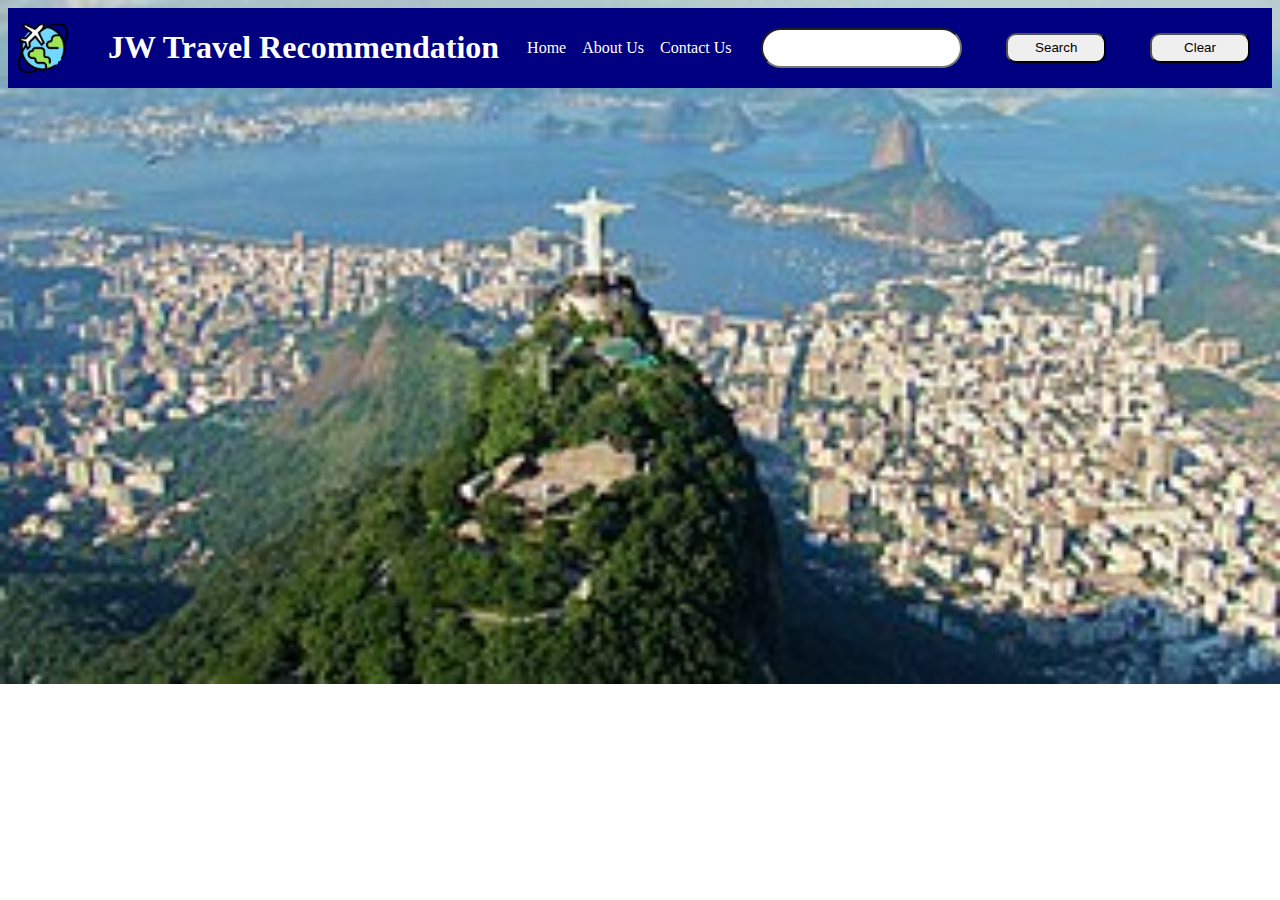
==== about-us.html @ bedf7119 "finish home page" ====
<!DOCTYPE html>
<html lang="en">
  <head>
    <meta charset="UTF-8" />
    <meta name="viewport" content="width=device-width, initial-scale=1.0" />
    <title>jwtravelRecommendation</title>
    <link rel="stylesheet" href="travel_recommendation.css" />
  </head>
  <body>
    <div id="navBar">
      <img src="travelIcon.png" alt="Travel Icon" id="navBarIcon"/>
      <h1 id="navLabel">JW Travel Recommendation</h1>
      <div id="linksDiv">
        <a class="navLink" href="index.html">Home</a>
        <a class="navLink" href="about-us.html">About Us</a>
        <a class="navLink" href="contact-us.html">Contact Us</a>
      </div>
      <input type="search" id="navSearch">
      <button class="navButton">Search</button>
      <button class="navButton">Clear</button>
    </div>
  </body>
  <script src="travel_recommendation.js"></script>
</html>
---- travel_recommendation.css ----
#navBar {
  display: flex;
  width: 100%;
  background-color: navy;
}

#navBarIcon {
  width: 50px;
  height: 50px;
  margin: auto 40px auto 10px;
}

#navLabel {
  color: white;
}

#linksDiv {
  display: flex;
  align-items: center;
  padding-left: 20px;
}

.navLink {
  color: white;
  text-decoration: none;
  padding: 8px;
}

#navSearch {
  height: 40px;
  margin: auto;
  border-radius: 20px;
  padding: 10px;
}

.navButton {
    margin: auto;
    border-radius: 10px;
    width: 100px;
    height: 30px;
}

body {
    background-image: url('rio.jpg');
    background-size: cover;
    background-position: top;
    background-repeat: no-repeat;
  }
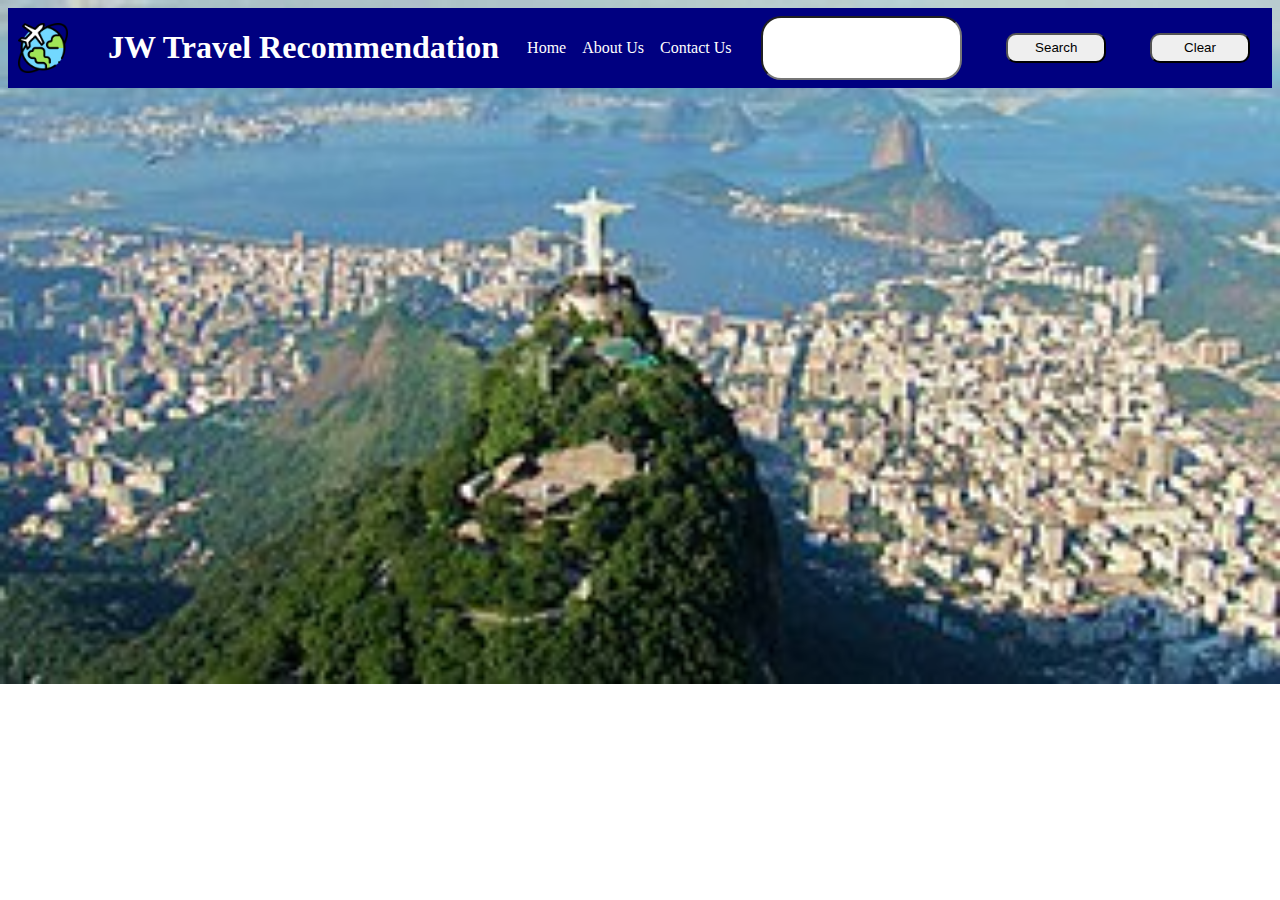
==== commit c996a09f: "fix nav bars" ====
--- a/about-us.html
+++ b/about-us.html
@@ -7,15 +7,16 @@
     <link rel="stylesheet" href="travel_recommendation.css" />
   </head>
   <body>
+    <!-- Nav Bar -->
     <div id="navBar">
-      <img src="travelIcon.png" alt="Travel Icon" id="navBarIcon"/>
+      <img src="travelIcon.png" alt="Travel Icon" id="navBarIcon" />
       <h1 id="navLabel">JW Travel Recommendation</h1>
       <div id="linksDiv">
         <a class="navLink" href="index.html">Home</a>
         <a class="navLink" href="about-us.html">About Us</a>
         <a class="navLink" href="contact-us.html">Contact Us</a>
       </div>
-      <input type="search" id="navSearch">
+      <input type="text" id="navSearch" />
       <button class="navButton">Search</button>
       <button class="navButton">Clear</button>
     </div>
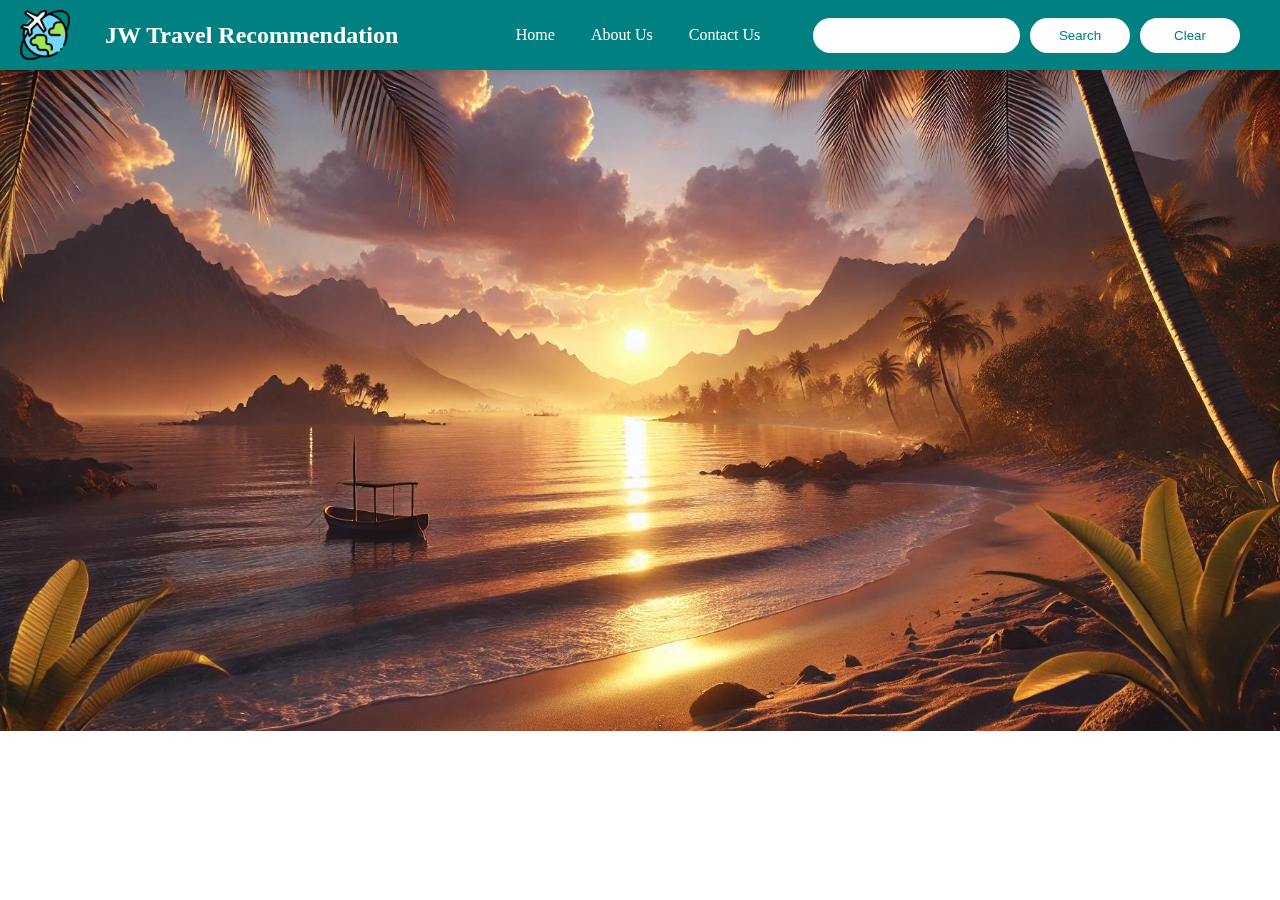
==== commit 68b0872b: "fix navbar spacing and colors" ====
--- a/about-us.html
+++ b/about-us.html
@@ -9,16 +9,20 @@
   <body>
     <!-- Nav Bar -->
     <div id="navBar">
-      <img src="travelIcon.png" alt="Travel Icon" id="navBarIcon" />
-      <h1 id="navLabel">JW Travel Recommendation</h1>
+      <div id="leftDiv">
+        <img src="travelIcon.png" alt="Travel Icon" id="navBarIcon" />
+        <h1 id="navLabel">JW Travel Recommendation</h1>
+      </div>
       <div id="linksDiv">
         <a class="navLink" href="index.html">Home</a>
         <a class="navLink" href="about-us.html">About Us</a>
         <a class="navLink" href="contact-us.html">Contact Us</a>
       </div>
-      <input type="text" id="navSearch" />
-      <button class="navButton">Search</button>
-      <button class="navButton">Clear</button>
+      <div id="searchDiv">
+        <input type="text" id="navSearch" />
+        <button class="navButton">Search</button>
+        <button class="navButton">Clear</button>
+      </div>
     </div>
   </body>
   <script src="travel_recommendation.js"></script>
--- a/travel_recommendation.css
+++ b/travel_recommendation.css
@@ -1,48 +1,93 @@
 #navBar {
   display: flex;
+  justify-content: space-between;
+  align-items: center;
+  padding: 10px 20px;
   width: 100%;
-  background-color: navy;
+  background-color: #008080;
+  position: fixed;
+  top: 0;
+  left: 0;
+  z-index: 1000;
+  box-shadow: 0 2px 5px rgba(0, 0, 0, 0.1);
+  box-sizing: border-box; /* Ensures padding is included in the total width */
 }
 
 #navBarIcon {
   width: 50px;
   height: 50px;
-  margin: auto 40px auto 10px;
+  margin-right: 15px;
 }
 
 #navLabel {
   color: white;
+  margin: 0 20px;
+  font-size: 1.5rem;
+}
+
+/* Left side container to hold the logo and title */
+#leftDiv {
+  display: flex;
+  align-items: center;
+  flex-grow: 1; /* Allow this section to take up available space */
 }
 
 #linksDiv {
   display: flex;
-  align-items: center;
-  padding-left: 20px;
+  justify-content: center; /* Centers the links within its space */
+  gap: 20px; /* Space between the links */
+  flex-grow: 2; /* Make this div expand and take more space */
 }
 
 .navLink {
   color: white;
   text-decoration: none;
   padding: 8px;
+  font-size: 1rem;
+  transition: color 0.3s ease;
+}
+
+.navLink:hover {
+  color: #ffdd57;
 }
 
 #navSearch {
-  height: 40px;
-  margin: auto;
+  height: 35px;
+  padding: 0 15px;
   border-radius: 20px;
-  padding: 10px;
+  border: none;
+  outline: none;
 }
 
 .navButton {
-    margin: auto;
-    border-radius: 10px;
-    width: 100px;
-    height: 30px;
+  background-color: white;
+  color: #008080;
+  border: none;
+  border-radius: 20px;
+  width: 100px;
+  height: 35px;
+  margin-left: 10px;
+  cursor: pointer;
+  transition: background-color 0.3s ease;
+}
+
+.navButton:hover {
+  background-color: #004d40;
+  color: white;
+}
+
+#searchDiv {
+  display: flex;
+  align-items: center;
+  margin-left: auto;
+  padding-right: 20px; /* Add padding to prevent overflow */
 }
 
 body {
-    background-image: url('rio.jpg');
-    background-size: cover;
-    background-position: top;
-    background-repeat: no-repeat;
-  }+  background-image: url("background.jpg");
+  background-size: cover;
+  background-position: top;
+  background-repeat: no-repeat;
+  margin: 0;
+  padding-top: 80px; /* Accounts for fixed header */
+}
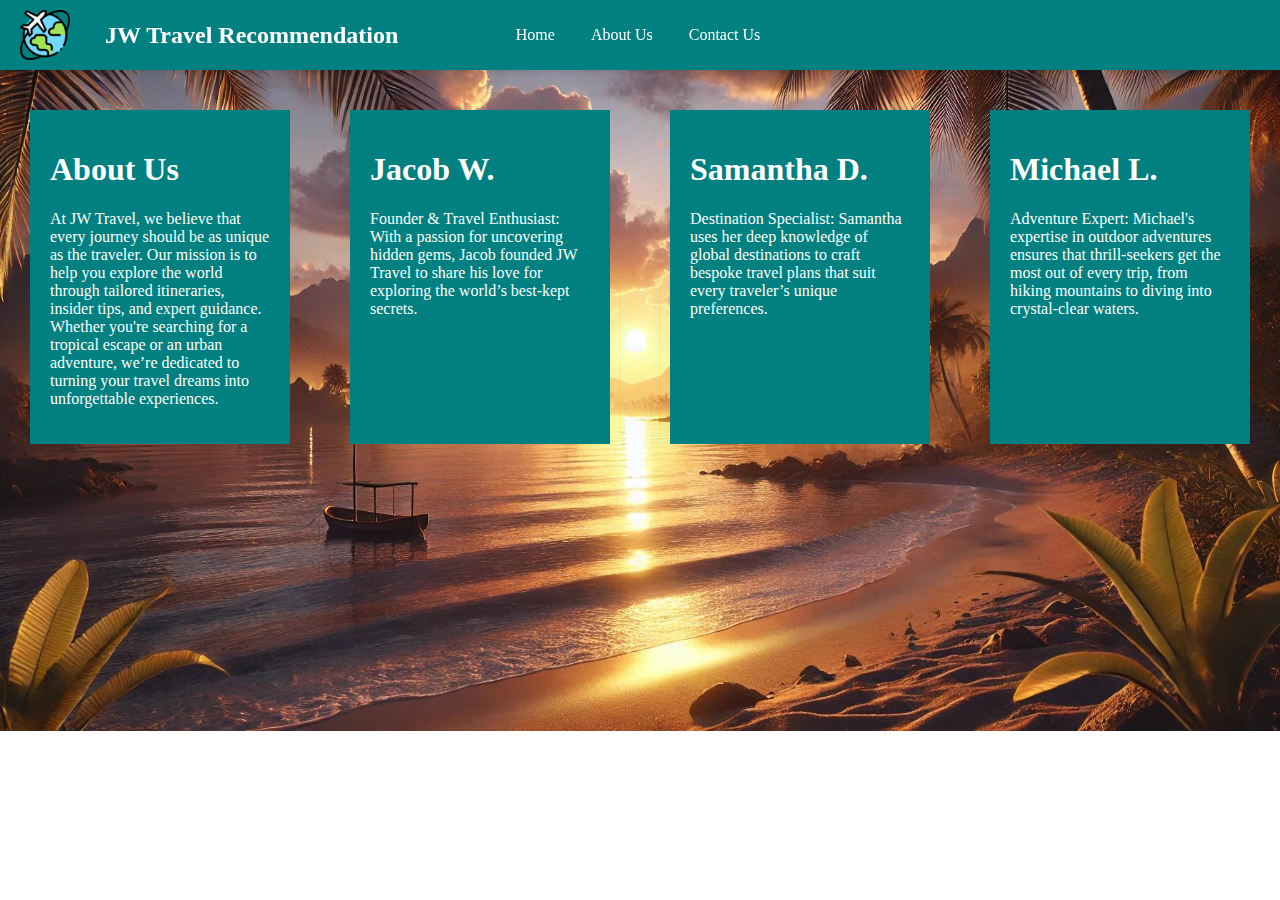
==== commit 7d609784: "finish about us page" ====
--- a/about-us.html
+++ b/about-us.html
@@ -18,12 +18,80 @@
         <a class="navLink" href="about-us.html">About Us</a>
         <a class="navLink" href="contact-us.html">Contact Us</a>
       </div>
-      <div id="searchDiv">
+      <div id="searchDiv" style="visibility: hidden;">
         <input type="text" id="navSearch" />
         <button class="navButton">Search</button>
         <button class="navButton">Clear</button>
       </div>
     </div>
+
+    <!-- About Us Information -->
+
+    <div id="aboutUsDiv">
+      <div
+        style="
+          background-color: #008080;
+          width: 250px;
+          padding: 20px;
+          margin: 30px;
+        "
+      >
+        <h1 style="color: white">About Us</h1>
+        <p style="color: white">
+          At JW Travel, we believe that every journey should be as unique as the
+          traveler. Our mission is to help you explore the world through
+          tailored itineraries, insider tips, and expert guidance. Whether
+          you're searching for a tropical escape or an urban adventure, we’re
+          dedicated to turning your travel dreams into unforgettable
+          experiences.
+        </p>
+      </div>
+      <div
+        style="
+          background-color: #008080;
+          width: 250px;
+          padding: 20px;
+          margin: 30px;
+        "
+      >
+        <h1 style="color: white">Jacob W.</h1>
+        <p style="color: white">
+          Founder & Travel Enthusiast: With a passion for uncovering hidden
+          gems, Jacob founded JW Travel to share his love for exploring the
+          world’s best-kept secrets.
+        </p>
+      </div>
+      <div
+        style="
+          background-color: #008080;
+          width: 250px;
+          padding: 20px;
+          margin: 30px;
+        "
+      >
+        <h1 style="color: white">Samantha D.</h1>
+        <p style="color: white">
+          Destination Specialist: Samantha uses her deep knowledge of global
+          destinations to craft bespoke travel plans that suit every traveler’s
+          unique preferences.
+        </p>
+      </div>
+      <div
+        style="
+          background-color: #008080;
+          width: 250px;
+          padding: 20px;
+          margin: 30px;
+        "
+      >
+        <h1 style="color: white">Michael L.</h1>
+        <p style="color: white">
+          Adventure Expert: Michael's expertise in outdoor adventures ensures
+          that thrill-seekers get the most out of every trip, from hiking
+          mountains to diving into crystal-clear waters.
+        </p>
+      </div>
+    </div>
   </body>
   <script src="travel_recommendation.js"></script>
 </html>
--- a/travel_recommendation.css
+++ b/travel_recommendation.css
@@ -10,7 +10,7 @@
   left: 0;
   z-index: 1000;
   box-shadow: 0 2px 5px rgba(0, 0, 0, 0.1);
-  box-sizing: border-box; /* Ensures padding is included in the total width */
+  box-sizing: border-box;
 }
 
 #navBarIcon {
@@ -25,18 +25,17 @@
   font-size: 1.5rem;
 }
 
-/* Left side container to hold the logo and title */
 #leftDiv {
   display: flex;
   align-items: center;
-  flex-grow: 1; /* Allow this section to take up available space */
+  flex-grow: 1;
 }
 
 #linksDiv {
   display: flex;
-  justify-content: center; /* Centers the links within its space */
-  gap: 20px; /* Space between the links */
-  flex-grow: 2; /* Make this div expand and take more space */
+  justify-content: center;
+  gap: 20px;
+  flex-grow: 2;
 }
 
 .navLink {
@@ -80,7 +79,7 @@
   display: flex;
   align-items: center;
   margin-left: auto;
-  padding-right: 20px; /* Add padding to prevent overflow */
+  padding-right: 20px;
 }
 
 body {
@@ -89,5 +88,9 @@
   background-position: top;
   background-repeat: no-repeat;
   margin: 0;
-  padding-top: 80px; /* Accounts for fixed header */
+  padding-top: 80px;
 }
+
+#aboutUsDiv {
+  display: flex;
+}
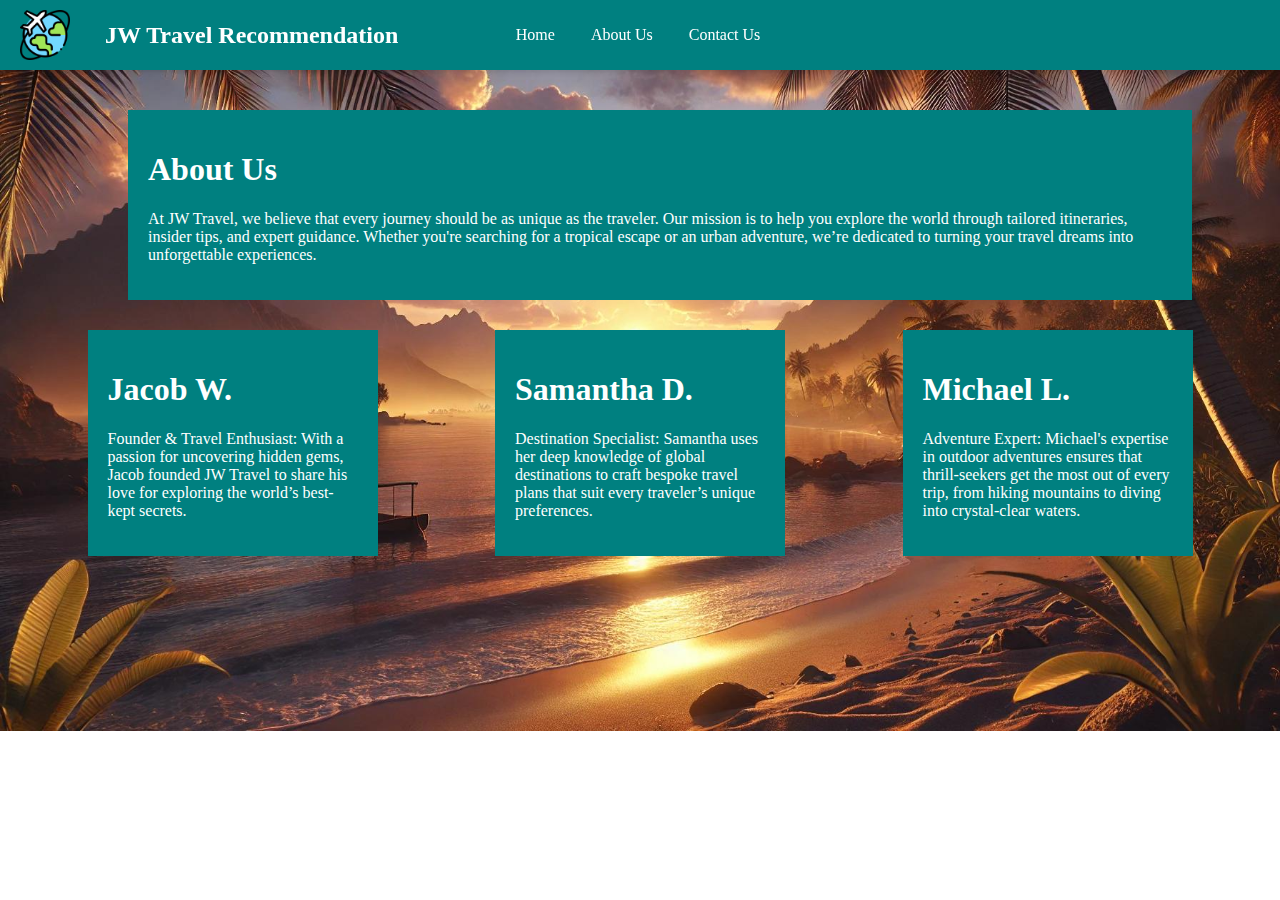
==== commit 10e948a5: "change about us layout" ====
--- a/about-us.html
+++ b/about-us.html
@@ -18,7 +18,7 @@
         <a class="navLink" href="about-us.html">About Us</a>
         <a class="navLink" href="contact-us.html">Contact Us</a>
       </div>
-      <div id="searchDiv" style="visibility: hidden;">
+      <div id="searchDiv" style="visibility: hidden">
         <input type="text" id="navSearch" />
         <button class="navButton">Search</button>
         <button class="navButton">Clear</button>
@@ -27,25 +27,25 @@
 
     <!-- About Us Information -->
 
+    <div
+      style="
+        background-color: #008080;
+        width: 80%;
+        padding: 20px;
+        margin-left: 10%;
+        margin-top: 30px
+      "
+    >
+      <h1 style="color: white">About Us</h1>
+      <p style="color: white">
+        At JW Travel, we believe that every journey should be as unique as the
+        traveler. Our mission is to help you explore the world through tailored
+        itineraries, insider tips, and expert guidance. Whether you're searching
+        for a tropical escape or an urban adventure, we’re dedicated to turning
+        your travel dreams into unforgettable experiences.
+      </p>
+    </div>
     <div id="aboutUsDiv">
-      <div
-        style="
-          background-color: #008080;
-          width: 250px;
-          padding: 20px;
-          margin: 30px;
-        "
-      >
-        <h1 style="color: white">About Us</h1>
-        <p style="color: white">
-          At JW Travel, we believe that every journey should be as unique as the
-          traveler. Our mission is to help you explore the world through
-          tailored itineraries, insider tips, and expert guidance. Whether
-          you're searching for a tropical escape or an urban adventure, we’re
-          dedicated to turning your travel dreams into unforgettable
-          experiences.
-        </p>
-      </div>
       <div
         style="
           background-color: #008080;
--- a/travel_recommendation.css
+++ b/travel_recommendation.css
@@ -93,4 +93,63 @@
 
 #aboutUsDiv {
   display: flex;
+  margin: auto;
+  width: 100%;
+  justify-content: space-evenly;
 }
+
+#contactFormWrapper {
+  display: flex;
+  flex-direction: column;
+  justify-content: center;
+  align-items: center;
+  min-height: calc(100vh - 80px); /* Adjust height to fit under navbar */
+  padding: 20px;
+}
+
+form {
+  background-color: #008080; /* Teal background */
+  padding: 30px;
+  border-radius: 10px;
+  box-shadow: 0 4px 8px rgba(0, 0, 0, 0.1);
+  width: 100%;
+  max-width: 400px;
+}
+
+form label {
+  color: white;
+  font-size: 1rem;
+}
+
+form input[type="text"],
+form input[type="email"],
+form textarea {
+  width: 100%;
+  padding: 10px;
+  margin-top: 5px;
+  margin-bottom: 15px;
+  border: none;
+  border-radius: 8px; /* Rounded inputs */
+  font-size: 1rem;
+  background-color: #fff;
+}
+
+form textarea {
+  resize: none;
+}
+
+form input[type="submit"] {
+  width: 100%;
+  padding: 10px;
+  background-color: white;
+  color: #008080;
+  border: none;
+  border-radius: 8px;
+  font-size: 1rem;
+  cursor: pointer;
+  font-weight: bold;
+}
+
+form input[type="submit"]:hover {
+  background-color: #e0e0e0;
+}
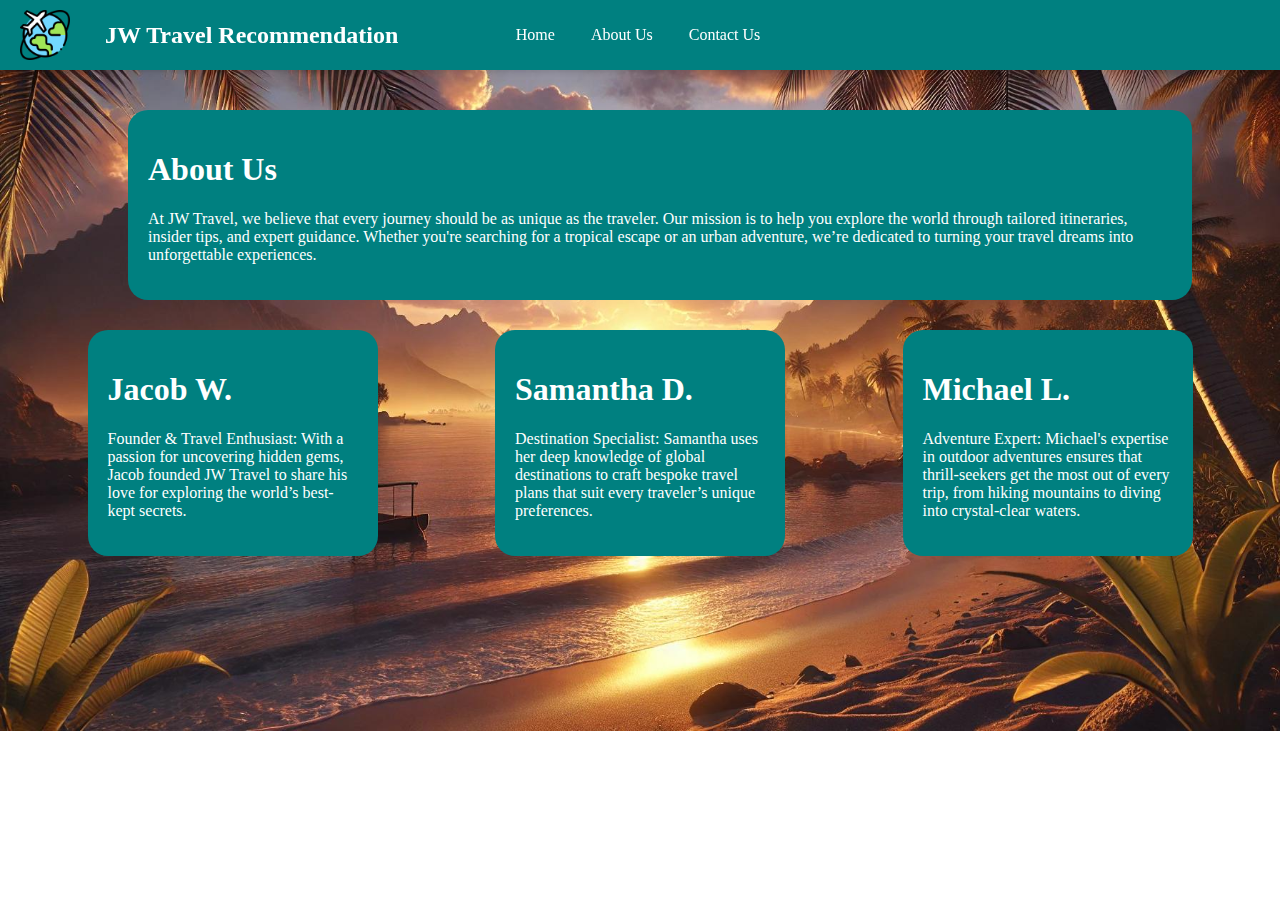
==== commit 11a4ced7: "round card edges" ====
--- a/about-us.html
+++ b/about-us.html
@@ -33,7 +33,8 @@
         width: 80%;
         padding: 20px;
         margin-left: 10%;
-        margin-top: 30px
+        margin-top: 30px;
+        border-radius: 20px;
       "
     >
       <h1 style="color: white">About Us</h1>
@@ -52,6 +53,7 @@
           width: 250px;
           padding: 20px;
           margin: 30px;
+          border-radius: 20px;
         "
       >
         <h1 style="color: white">Jacob W.</h1>
@@ -67,6 +69,7 @@
           width: 250px;
           padding: 20px;
           margin: 30px;
+          border-radius: 20px;
         "
       >
         <h1 style="color: white">Samantha D.</h1>
@@ -82,6 +85,7 @@
           width: 250px;
           padding: 20px;
           margin: 30px;
+          border-radius: 20px;
         "
       >
         <h1 style="color: white">Michael L.</h1>
